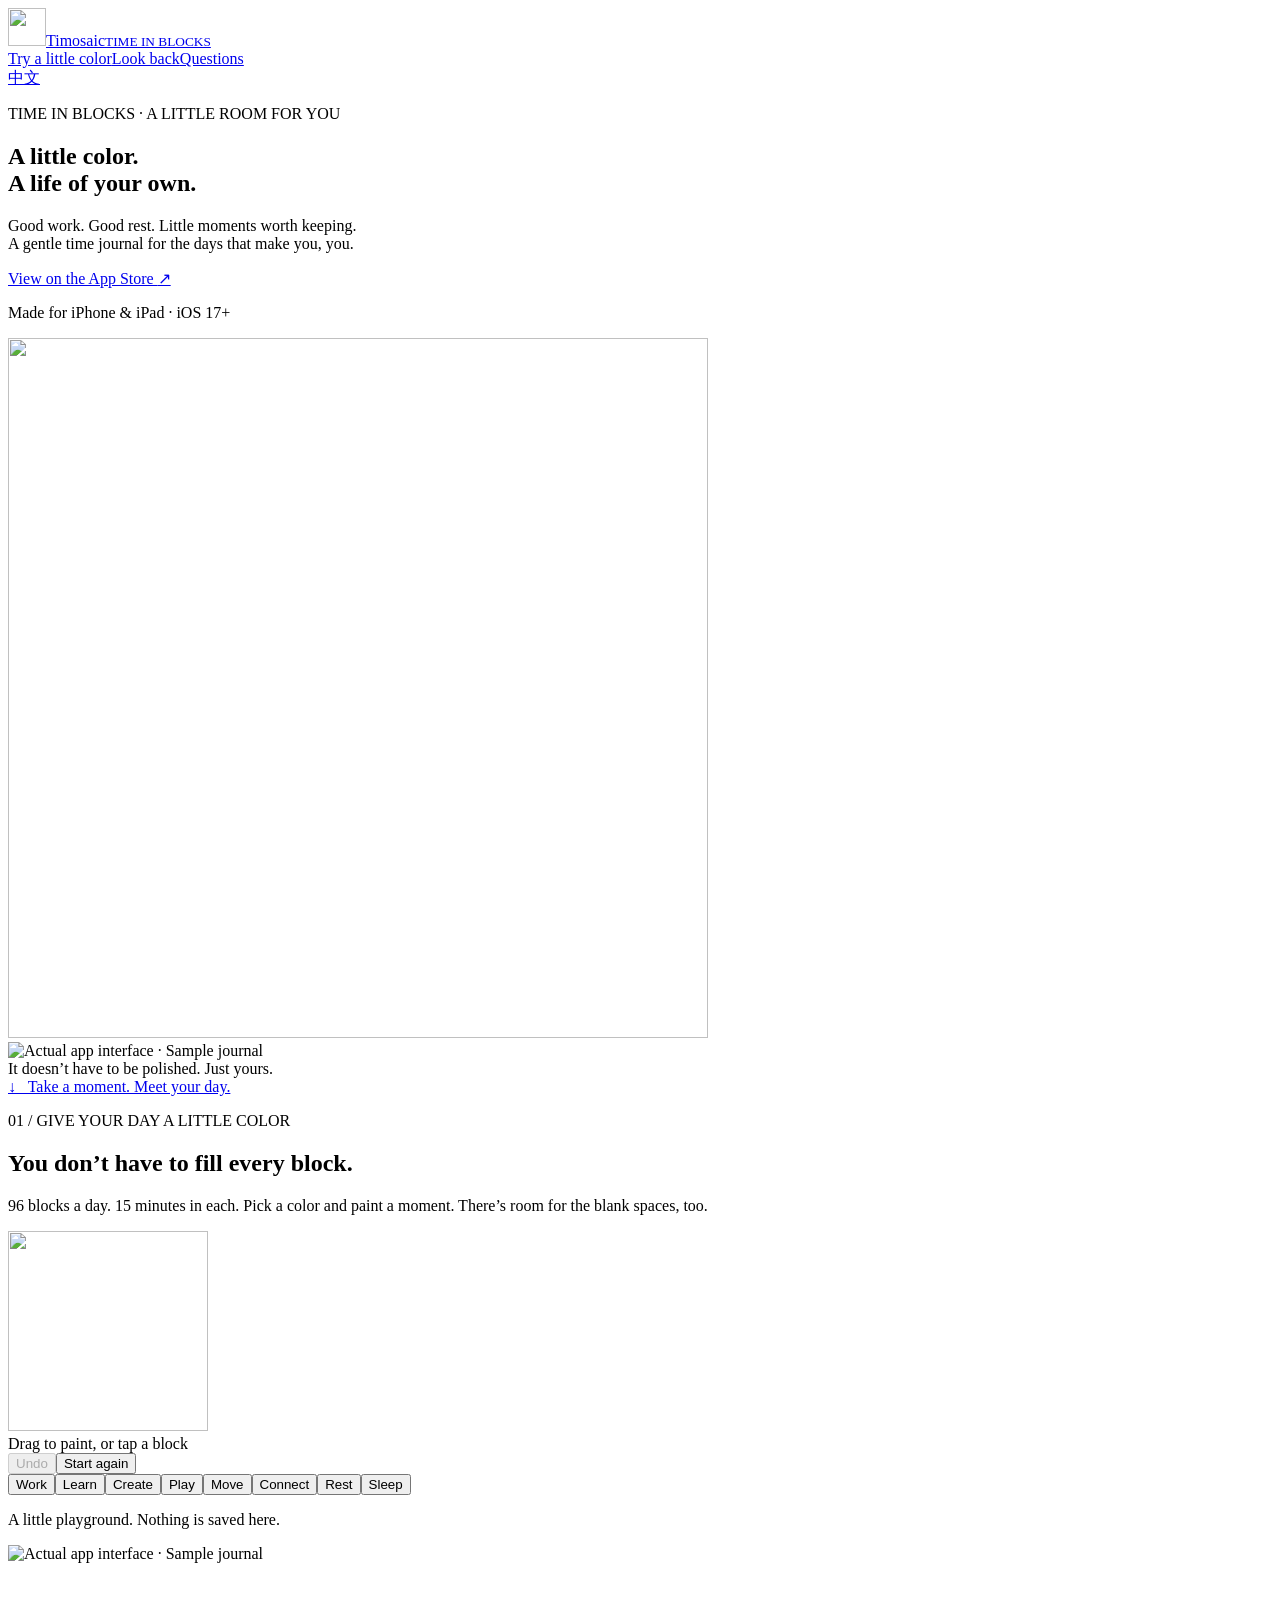
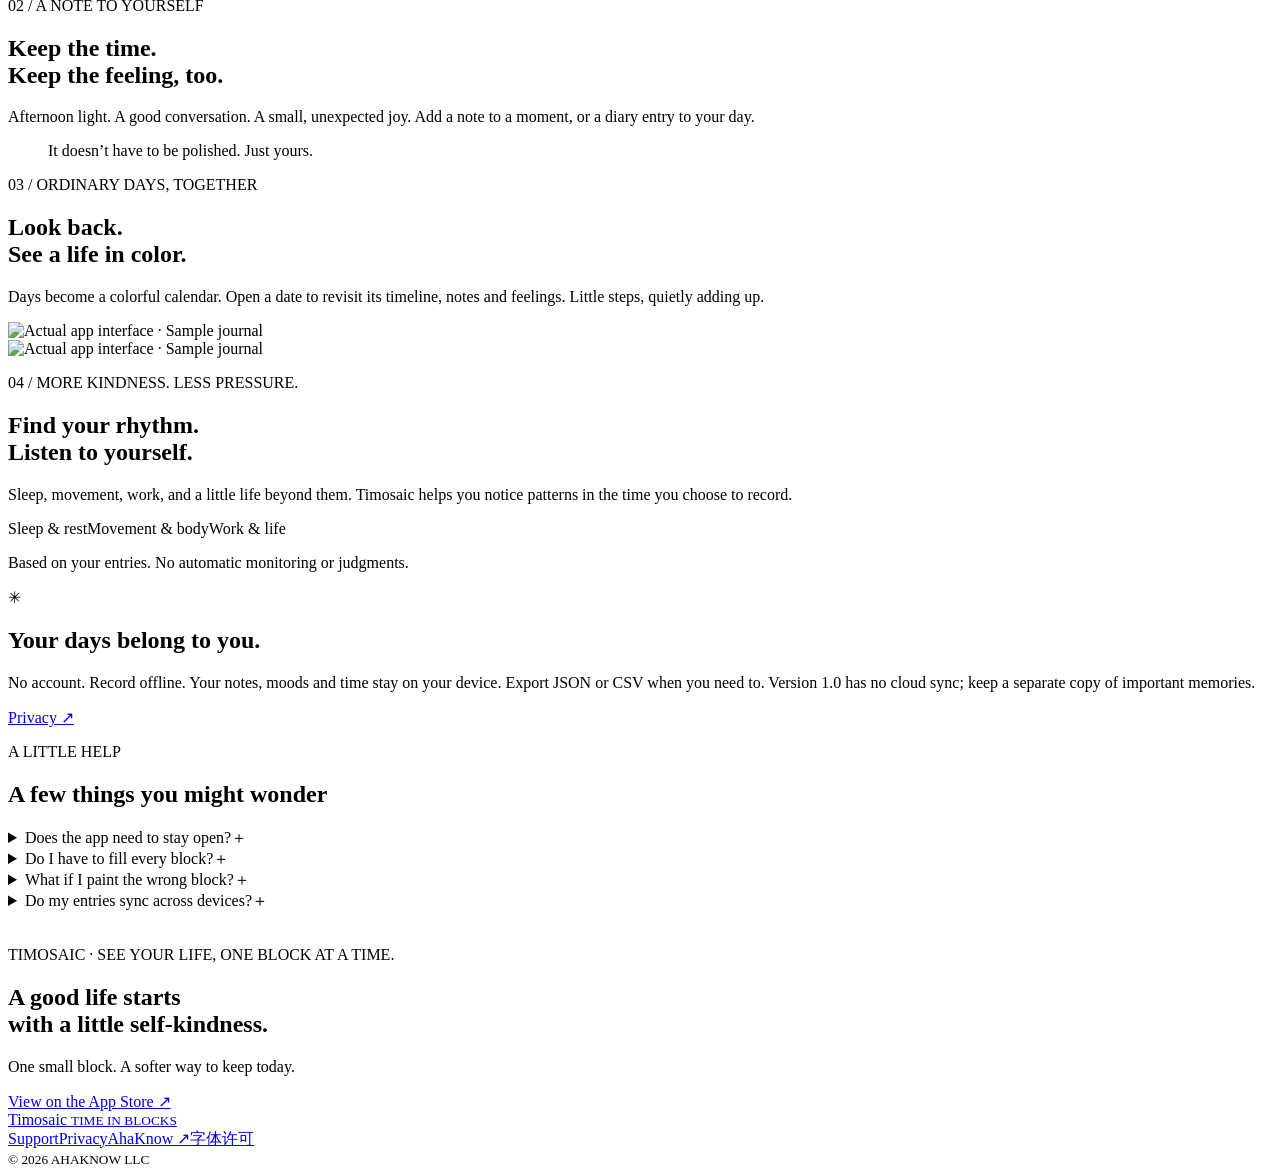
==== website/en/index.html @ 6ae6e3a6 "feat(website): 发布时格双语官网并完善商店关键词 以纸色、文楷、植物和真实 App 截图介绍记录、日记、回顾与发现。 加入涂色体验、使用帮助、隐私政策和 Git/Vercel 静态部署配" ====
<!doctype html><html lang="en"><head><meta charset="utf-8"><meta name="viewport" content="width=device-width, initial-scale=1"><title>Timosaic · A little color. A life of your own.</title><meta name="description" content="No account. Record offline. Your notes, moods and time stay on your device. Export JSON or CSV when you need to. Version 1.0 has no cloud sync; keep a separate copy of important memories."><meta name="theme-color" content="#f8f7f0"><link rel="canonical" href="https://timosaic.ahaknow.com/en/"><link rel="alternate" hreflang="zh-CN" href="https://timosaic.ahaknow.com/"><link rel="alternate" hreflang="en" href="https://timosaic.ahaknow.com/en/"><meta property="og:title" content="Timosaic · A little color. A life of your own."><meta property="og:image" content="https://timosaic.ahaknow.com/assets/icon.webp"><meta property="og:type" content="website"><link rel="icon" href="/assets/icon.webp"><link rel="stylesheet" href="/style.css"><script src="/app.js" defer></script></head><body><header><a class="brand" href="/en/"><img src="/assets/icon.webp" width="38" height="38" alt="">Timosaic<small>TIME IN BLOCKS</small></a><nav aria-label="Main navigation"><a href="#play">Try a little color</a><a href="#memories">Look back</a><a href="#questions">Questions</a></nav><a class="language" href="/" lang="zh">中文</a></header><main><section class="hero screen"><div class="hero-copy"><p class="eyebrow">TIME IN BLOCKS · A LITTLE ROOM FOR YOU</p><h1>A little color.<br><span>A life of your own.</span></h1><p class="lede">Good work. Good rest. Little moments worth keeping.<br>A gentle time journal for the days that make you, you.</p><a class="button primary" href="https://apps.apple.com/app/id6812809147">View on the App Store <span aria-hidden="true">↗</span></a><p class="fine">Made for iPhone & iPad · iOS 17+</p></div><div class="hero-visual"><div class="halo"></div><img class="hero-branch" src="/assets/branch.webp" alt="" width="700" height="700"><div class="phone"><img src="/assets/today-en.webp" alt="Actual app interface · Sample journal" width="660" height="1430" loading="lazy"></div><div class="handnote">It doesn’t have to be polished. Just yours.</div></div><a class="scroll-note" href="#play">↓ &nbsp; Take a moment. Meet your day.</a></section>
<section class="screen playground" id="play"><div class="section-copy"><p class="eyebrow">01 / GIVE YOUR DAY A LITTLE COLOR</p><h2>You don’t have to fill every block.</h2><p>96 blocks a day. 15 minutes in each. Pick a color and paint a moment. There’s room for the blank spaces, too.</p><img class="flower" src="/assets/chamomile.webp" alt="" width="200" height="200" loading="lazy"></div><div class="paper"><div class="paper-heading"><span>Drag to paint, or tap a block</span><div><button id="undo" disabled>Undo</button><button id="clear">Start again</button></div></div><div class="paint-grid" aria-label="Paint 96 fifteen-minute blocks"></div><div class="palette"><button class="swatch" data-color="0" aria-pressed="true"><i style="background:var(--c0)"></i>Work</button><button class="swatch" data-color="1" aria-pressed="false"><i style="background:var(--c1)"></i>Learn</button><button class="swatch" data-color="2" aria-pressed="false"><i style="background:var(--c2)"></i>Create</button><button class="swatch" data-color="3" aria-pressed="false"><i style="background:var(--c3)"></i>Play</button><button class="swatch" data-color="4" aria-pressed="false"><i style="background:var(--c4)"></i>Move</button><button class="swatch" data-color="5" aria-pressed="false"><i style="background:var(--c5)"></i>Connect</button><button class="swatch" data-color="6" aria-pressed="false"><i style="background:var(--c6)"></i>Rest</button><button class="swatch" data-color="7" aria-pressed="false"><i style="background:var(--c7)"></i>Sleep</button></div><p class="fine" id="paint-status" role="status">A little playground. Nothing is saved here.</p></div></section>
<section class="screen story peach" id="diary"><div class="picture"><div class="phone"><img src="/assets/memo-en.webp" alt="Actual app interface · Sample journal" width="660" height="1430" loading="lazy"></div><img class="side-flower" src="/assets/sweetpea.webp" alt="" loading="lazy"></div><div class="section-copy"><p class="eyebrow">02 / A NOTE TO YOURSELF</p><h2>Keep the time.<br>Keep the feeling, too.</h2><p>Afternoon light. A good conversation. A small, unexpected joy. Add a note to a moment, or a diary entry to your day.</p><blockquote>It doesn’t have to be polished. Just yours.</blockquote></div></section>
<section class="screen story" id="memories"><div class="section-copy"><p class="eyebrow">03 / ORDINARY DAYS, TOGETHER</p><h2>Look back.<br>See a life in color.</h2><p>Days become a colorful calendar. Open a date to revisit its timeline, notes and feelings. Little steps, quietly adding up.</p><div class="mini-month" aria-hidden="true"></div></div><div class="picture"><div class="phone"><img src="/assets/calendar-en.webp" alt="Actual app interface · Sample journal" width="660" height="1430" loading="lazy"></div></div></section>
<section class="screen story mint"><div class="picture"><div class="phone"><img src="/assets/composition-en.webp" alt="Actual app interface · Sample journal" width="660" height="1430" loading="lazy"></div></div><div class="section-copy"><p class="eyebrow">04 / MORE KINDNESS. LESS PRESSURE.</p><h2>Find your rhythm.<br>Listen to yourself.</h2><p>Sleep, movement, work, and a little life beyond them. Timosaic helps you notice patterns in the time you choose to record.</p><div class="pills"><span>Sleep & rest</span><span>Movement & body</span><span>Work & life</span></div><p class="fine">Based on your entries. No automatic monitoring or judgments.</p></div></section>
<section class="privacy-band"><span aria-hidden="true">✳</span><div><h2>Your days belong to you.</h2><p>No account. Record offline. Your notes, moods and time stay on your device. Export JSON or CSV when you need to. Version 1.0 has no cloud sync; keep a separate copy of important memories.</p><a href="/privacy/">Privacy ↗</a></div></section>
<section class="faq" id="questions"><p class="eyebrow">A LITTLE HELP</p><h2>A few things you might wonder</h2><details><summary>Does the app need to stay open?<span aria-hidden="true">＋</span></summary><p>No. Timosaic is a manual time journal, not an activity monitor. Paint a moment whenever you remember, or revisit a previous day.</p></details><details><summary>Do I have to fill every block?<span aria-hidden="true">＋</span></summary><p>Not at all. Recording is a way to understand yourself, not a test. A little time spent resting belongs in the picture, too.</p></details><details><summary>What if I paint the wrong block?<span aria-hidden="true">＋</span></summary><p>Undo, redo or erase in Today. Hold a block to edit its times. Adjacent entries of the same activity form one stretch on your timeline.</p></details><details><summary>Do my entries sync across devices?<span aria-hidden="true">＋</span></summary><p>Version 1.0 stores entries locally and does not include cloud sync or import. Export full JSON or time entries as CSV. Export important data before uninstalling.</p></details></section>
<section class="closing"><img src="/assets/branch.webp" alt="" loading="lazy"><p class="eyebrow">TIMOSAIC · SEE YOUR LIFE, ONE BLOCK AT A TIME.</p><h2>A good life starts<br>with a little self-kindness.</h2><p>One small block. A softer way to keep today.</p><a class="button primary" href="https://apps.apple.com/app/id6812809147">View on the App Store <span aria-hidden="true">↗</span></a></section></main><footer><a class="brand" href="/">Timosaic <small>TIME IN BLOCKS</small></a><div><a href="/support/">Support</a><a href="/privacy/">Privacy</a><a href="https://ahaknow.com">AhaKnow ↗</a><a href="/assets/OFL-License.txt">字体许可</a></div><small>© 2026 AHAKNOW LLC</small></footer></body></html>
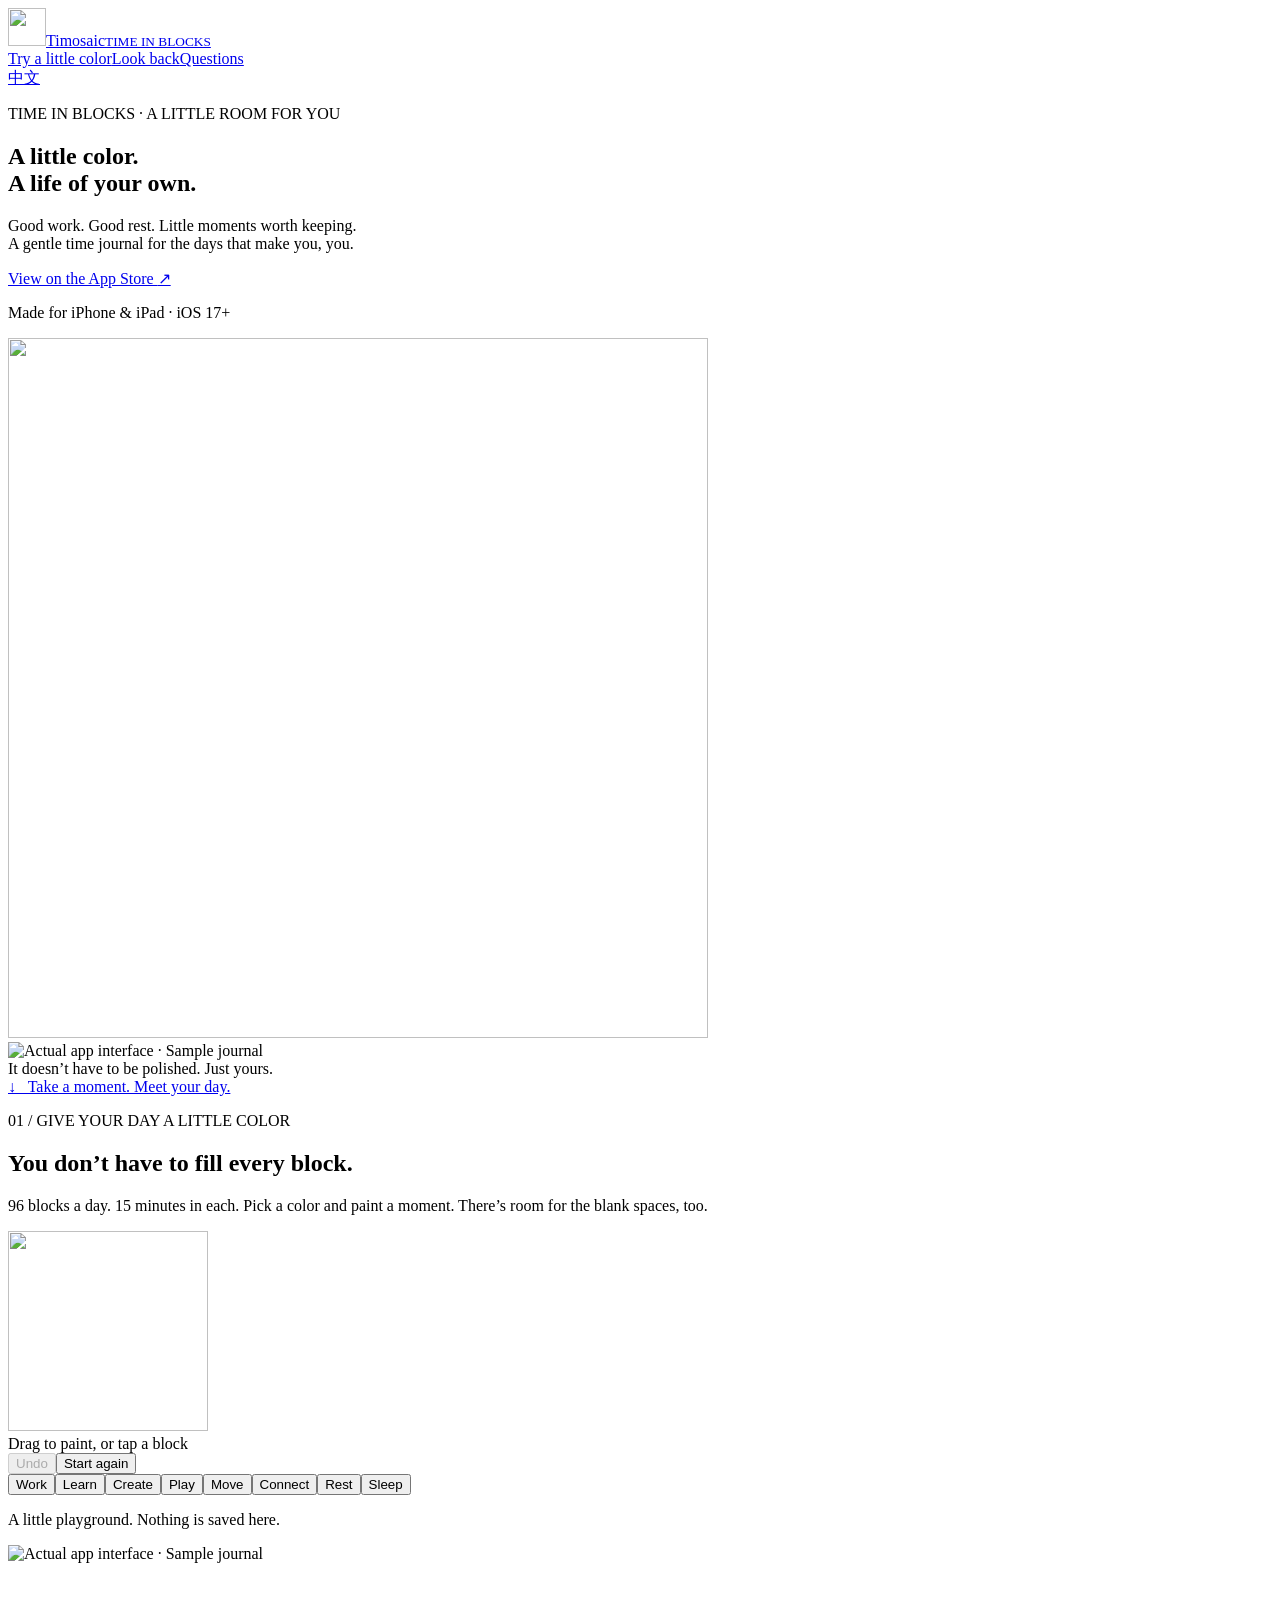
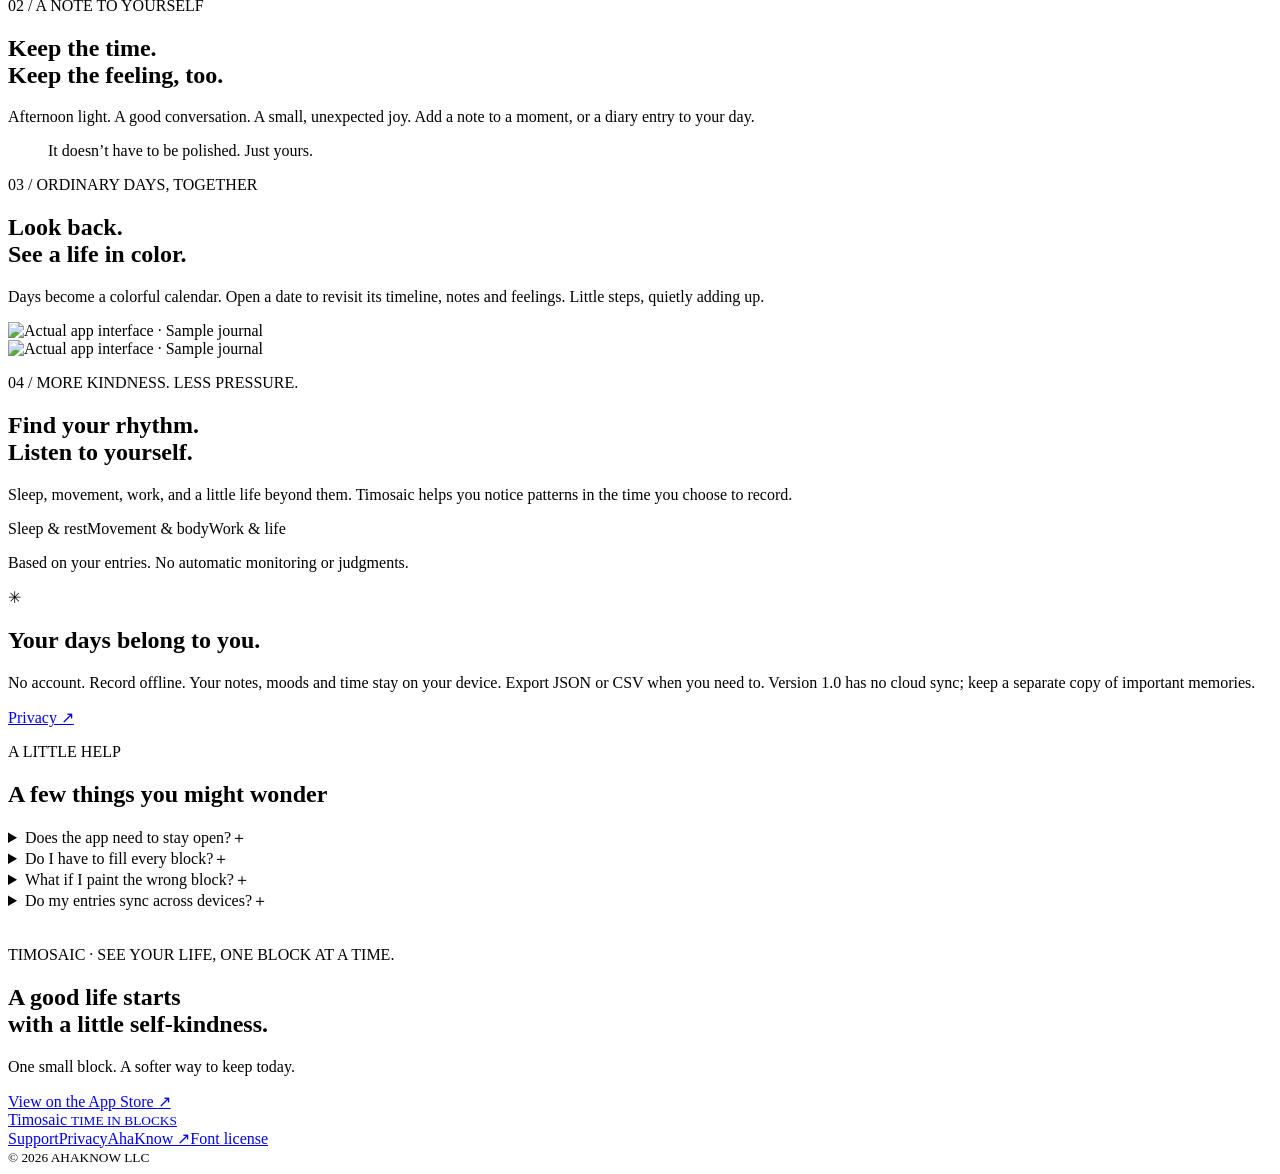
==== commit cf30beb7: "fix(website): 分离中英文支持与隐私页面" ====
--- a/website/en/index.html
+++ b/website/en/index.html
@@ -3,6 +3,6 @@
 <section class="screen story peach" id="diary"><div class="picture"><div class="phone"><img src="/assets/memo-en.webp" alt="Actual app interface · Sample journal" width="660" height="1430" loading="lazy"></div><img class="side-flower" src="/assets/sweetpea.webp" alt="" loading="lazy"></div><div class="section-copy"><p class="eyebrow">02 / A NOTE TO YOURSELF</p><h2>Keep the time.<br>Keep the feeling, too.</h2><p>Afternoon light. A good conversation. A small, unexpected joy. Add a note to a moment, or a diary entry to your day.</p><blockquote>It doesn’t have to be polished. Just yours.</blockquote></div></section>
 <section class="screen story" id="memories"><div class="section-copy"><p class="eyebrow">03 / ORDINARY DAYS, TOGETHER</p><h2>Look back.<br>See a life in color.</h2><p>Days become a colorful calendar. Open a date to revisit its timeline, notes and feelings. Little steps, quietly adding up.</p><div class="mini-month" aria-hidden="true"></div></div><div class="picture"><div class="phone"><img src="/assets/calendar-en.webp" alt="Actual app interface · Sample journal" width="660" height="1430" loading="lazy"></div></div></section>
 <section class="screen story mint"><div class="picture"><div class="phone"><img src="/assets/composition-en.webp" alt="Actual app interface · Sample journal" width="660" height="1430" loading="lazy"></div></div><div class="section-copy"><p class="eyebrow">04 / MORE KINDNESS. LESS PRESSURE.</p><h2>Find your rhythm.<br>Listen to yourself.</h2><p>Sleep, movement, work, and a little life beyond them. Timosaic helps you notice patterns in the time you choose to record.</p><div class="pills"><span>Sleep & rest</span><span>Movement & body</span><span>Work & life</span></div><p class="fine">Based on your entries. No automatic monitoring or judgments.</p></div></section>
-<section class="privacy-band"><span aria-hidden="true">✳</span><div><h2>Your days belong to you.</h2><p>No account. Record offline. Your notes, moods and time stay on your device. Export JSON or CSV when you need to. Version 1.0 has no cloud sync; keep a separate copy of important memories.</p><a href="/privacy/">Privacy ↗</a></div></section>
+<section class="privacy-band"><span aria-hidden="true">✳</span><div><h2>Your days belong to you.</h2><p>No account. Record offline. Your notes, moods and time stay on your device. Export JSON or CSV when you need to. Version 1.0 has no cloud sync; keep a separate copy of important memories.</p><a href="/en/privacy/">Privacy ↗</a></div></section>
 <section class="faq" id="questions"><p class="eyebrow">A LITTLE HELP</p><h2>A few things you might wonder</h2><details><summary>Does the app need to stay open?<span aria-hidden="true">＋</span></summary><p>No. Timosaic is a manual time journal, not an activity monitor. Paint a moment whenever you remember, or revisit a previous day.</p></details><details><summary>Do I have to fill every block?<span aria-hidden="true">＋</span></summary><p>Not at all. Recording is a way to understand yourself, not a test. A little time spent resting belongs in the picture, too.</p></details><details><summary>What if I paint the wrong block?<span aria-hidden="true">＋</span></summary><p>Undo, redo or erase in Today. Hold a block to edit its times. Adjacent entries of the same activity form one stretch on your timeline.</p></details><details><summary>Do my entries sync across devices?<span aria-hidden="true">＋</span></summary><p>Version 1.0 stores entries locally and does not include cloud sync or import. Export full JSON or time entries as CSV. Export important data before uninstalling.</p></details></section>
-<section class="closing"><img src="/assets/branch.webp" alt="" loading="lazy"><p class="eyebrow">TIMOSAIC · SEE YOUR LIFE, ONE BLOCK AT A TIME.</p><h2>A good life starts<br>with a little self-kindness.</h2><p>One small block. A softer way to keep today.</p><a class="button primary" href="https://apps.apple.com/app/id6812809147">View on the App Store <span aria-hidden="true">↗</span></a></section></main><footer><a class="brand" href="/">Timosaic <small>TIME IN BLOCKS</small></a><div><a href="/support/">Support</a><a href="/privacy/">Privacy</a><a href="https://ahaknow.com">AhaKnow ↗</a><a href="/assets/OFL-License.txt">字体许可</a></div><small>© 2026 AHAKNOW LLC</small></footer></body></html>+<section class="closing"><img src="/assets/branch.webp" alt="" loading="lazy"><p class="eyebrow">TIMOSAIC · SEE YOUR LIFE, ONE BLOCK AT A TIME.</p><h2>A good life starts<br>with a little self-kindness.</h2><p>One small block. A softer way to keep today.</p><a class="button primary" href="https://apps.apple.com/app/id6812809147">View on the App Store <span aria-hidden="true">↗</span></a></section></main><footer><a class="brand" href="/en/">Timosaic <small>TIME IN BLOCKS</small></a><div><a href="/en/support/">Support</a><a href="/en/privacy/">Privacy</a><a href="https://ahaknow.com">AhaKnow ↗</a><a href="/assets/OFL-License.txt">Font license</a></div><small>© 2026 AHAKNOW LLC</small></footer></body></html>
